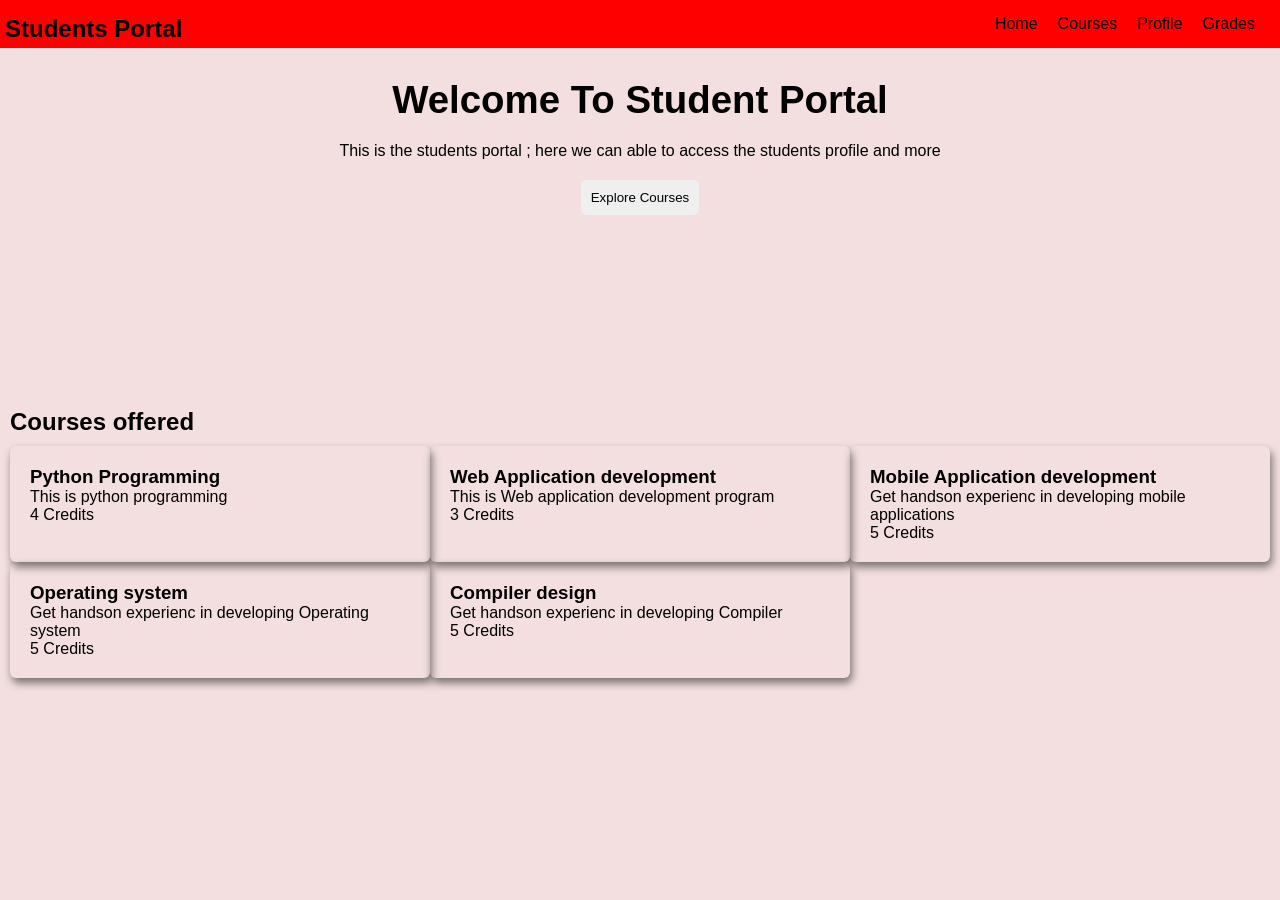
==== pythonframework handson/Frontend Development/Module2_FrontendDev/vinoth/handson_02/index.html @ 636fd270 "completed handsons" ====
<!DOCTYPE html>
<html lang="en">
<head>
    <meta charset="UTF-8">
    <meta name="viewport" content="width=device-width, initial-scale=1.0">
    <title>Students Portal</title>
    <link rel="stylesheet" href="styles.css">
</head>
<body>
    <header>
        <h2>Students Portal</h2>
        <nav>
            <ul>
                <li><a href="#">Home</a></li>
                <li><a href="#">Courses</a></li>
                <li><a href="#">Profile</a></li>
                <li><a href="#">Grades</a></li>
            </ul>
        </nav>
    </header>
    <main>
        <section id = "hero">
            <h1>Welcome To Student Portal</h1>
            <p>This is the students portal ; here we can able to access the students profile and more</p>
            <button>Explore Courses</button>
        </section>
        <section id = "courses">
            <h2>Courses offered</h2>
            <div class="course-grid">
            <article class="course-class">
                <h3>Python Programming</h3>
                <p>This is python programming</p>
                <span>4 Credits</span>
            </article>
            <article class="course-class">
                <h3>Web Application development</h3>
                <p>This is Web application development program </p>
                <span>3 Credits</span>
            </article>
            <article class="course-class">
                <h3>Mobile Application development</h3>
                <p>Get handson experienc in developing mobile applications</p>
                <span>5 Credits</span>
            </article>
            <article class="course-class">
                <h3>Operating system</h3>
                <p>Get handson experienc in developing Operating system</p>
                <span>5 Credits</span>
            </article>
            <article class="course-class">
                <h3>Compiler design</h3>
                <p>Get handson experienc in developing Compiler</p>
                <span>5 Credits</span>
            </article>
            </div>
        </section>
    </main>
    <footer>

    </footer>
</body>
</html>
---- pythonframework handson/Frontend Development/Module2_FrontendDev/vinoth/handson_02/styles.css ----
*{
    margin: 0;
    padding: 0;
    box-sizing: border-box;
}
body{
    font-family: Arial, Helvetica, sans-serif;
    background-color: rgb(243, 223, 223);
    color: black;
}
header{
    padding: 5px;
    background-color: red ;
    display: flex;
    justify-content: space-between;

    h2{
        padding-top: 10px;
    }
}
nav ul{
    display: flex;
    list-style: none;
    gap: 20px;
    padding: 10px;
    cursor: pointer;
    margin-right: 10px;
    
}
nav a{
    text-decoration-color: black;
    text-decoration: none;
    color: black;
}
#hero{
    text-align: center;
    padding: 30px;
    display: flexbox;
    min-height: 40vh;
    p{
        margin-bottom: 20px;
    }
    h1{
        margin-bottom: 20px;
        font-size:clamp(1.5rem,3vw,2.5rem);
    }
}
#hero button{
    padding: 10px;
    border: 11px;
    border-color: black;
    border-radius: 6px;
    cursor: pointer;
}
#hero button:hover{
    background-color: crimson;
    color: whitesmoke;
}
.course-class{
    padding: 20px;
    border: 2px;
    border-color: black;
    border-radius: 6px;
    box-shadow: 2px 5px 8px rgb(0,0,0,0.5);
}
#courses h2{
    margin-left: 10px;
    
}
/* .course-grid{
    display: grid;
    grid-template-columns: repeat(auto-fit,minmax(280px,1fr));
    gap: 10px;
    margin: 10px;
} */

/* mobile first implementation */

.course-grid{
    display: grid;
    grid-template-columns: 1fr;
    margin: 10px;
}

@media (min-width : 762px){
    .course-grid{
        grid-template-columns: repeat(2,1fr);
    }
}

@media (min-width: 1024px) {
    .course-grid{
        grid-template-columns: repeat(3,1fr);
    }
}
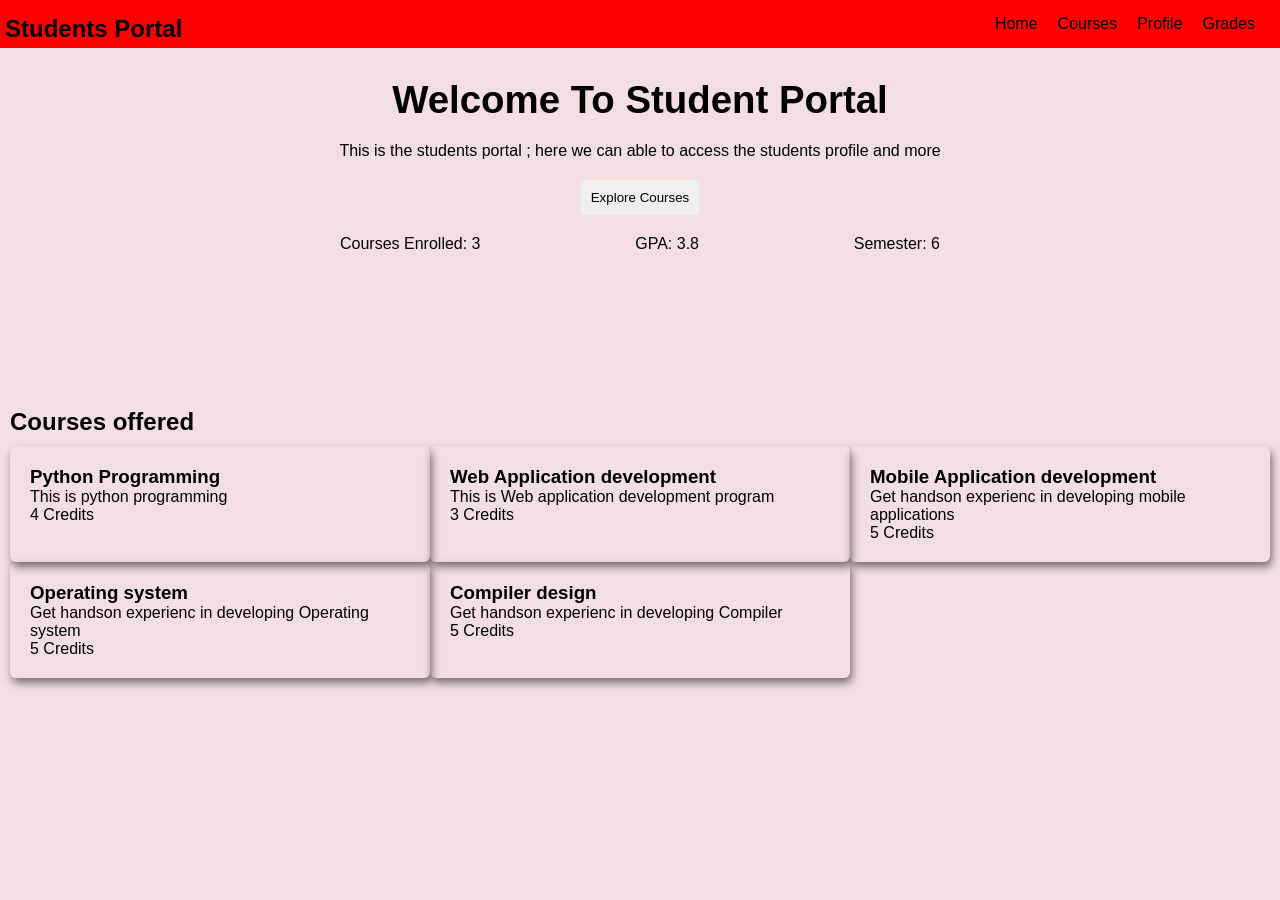
==== commit 3c1b5e7b: "Update frontend and backend handson assignments" ====
--- a/pythonframework handson/Frontend Development/Module2_FrontendDev/vinoth/handson_02/index.html
+++ b/pythonframework handson/Frontend Development/Module2_FrontendDev/vinoth/handson_02/index.html
@@ -10,7 +10,8 @@
     <header>
         <h2>Students Portal</h2>
         <nav>
-            <ul>
+            <div class="menu-icon">☰</div>
+            <ul class="nav-links">
                 <li><a href="#">Home</a></li>
                 <li><a href="#">Courses</a></li>
                 <li><a href="#">Profile</a></li>
@@ -23,31 +24,36 @@
             <h1>Welcome To Student Portal</h1>
             <p>This is the students portal ; here we can able to access the students profile and more</p>
             <button>Explore Courses</button>
+            <div class="stats-bar">
+                <span>Courses Enrolled: 3</span>
+                <span>GPA: 3.8</span>
+                <span>Semester: 6</span>
+            </div>
         </section>
         <section id = "courses">
             <h2>Courses offered</h2>
             <div class="course-grid">
-            <article class="course-class">
+            <article class="course-card">
                 <h3>Python Programming</h3>
                 <p>This is python programming</p>
                 <span>4 Credits</span>
             </article>
-            <article class="course-class">
+            <article class="course-card">
                 <h3>Web Application development</h3>
                 <p>This is Web application development program </p>
                 <span>3 Credits</span>
             </article>
-            <article class="course-class">
+            <article class="course-card">
                 <h3>Mobile Application development</h3>
                 <p>Get handson experienc in developing mobile applications</p>
                 <span>5 Credits</span>
             </article>
-            <article class="course-class">
+            <article class="course-card">
                 <h3>Operating system</h3>
                 <p>Get handson experienc in developing Operating system</p>
                 <span>5 Credits</span>
             </article>
-            <article class="course-class">
+            <article class="course-card">
                 <h3>Compiler design</h3>
                 <p>Get handson experienc in developing Compiler</p>
                 <span>5 Credits</span>
--- a/pythonframework handson/Frontend Development/Module2_FrontendDev/vinoth/handson_02/styles.css
+++ b/pythonframework handson/Frontend Development/Module2_FrontendDev/vinoth/handson_02/styles.css
@@ -13,19 +13,29 @@
     background-color: red ;
     display: flex;
     justify-content: space-between;
+    align-items: center;
 
     h2{
         padding-top: 10px;
     }
 }
-nav ul{
+nav {
     display: flex;
+    align-items: center;
+    gap: 10px;
+}
+.menu-icon {
+    display: block;
+    font-size: 24px;
+    cursor: pointer;
+}
+nav .nav-links{
+    display: none;
     list-style: none;
     gap: 20px;
     padding: 10px;
     cursor: pointer;
     margin-right: 10px;
-    
 }
 nav a{
     text-decoration-color: black;
@@ -35,7 +45,9 @@
 #hero{
     text-align: center;
     padding: 30px;
-    display: flexbox;
+    display: flex;
+    flex-direction: column;
+    align-items: center;
     min-height: 40vh;
     p{
         margin-bottom: 20px;
@@ -56,7 +68,14 @@
     background-color: crimson;
     color: whitesmoke;
 }
-.course-class{
+.stats-bar {
+    display: flex;
+    justify-content: space-between;
+    width: 100%;
+    max-width: 600px;
+    margin-top: 20px;
+}
+.course-card{
     padding: 20px;
     border: 2px;
     border-color: black;
@@ -82,7 +101,13 @@
     margin: 10px;
 }
 
-@media (min-width : 762px){
+@media (min-width : 768px){
+    .nav-links {
+        display: flex !important;
+    }
+    .menu-icon {
+        display: none;
+    }
     .course-grid{
         grid-template-columns: repeat(2,1fr);
     }
